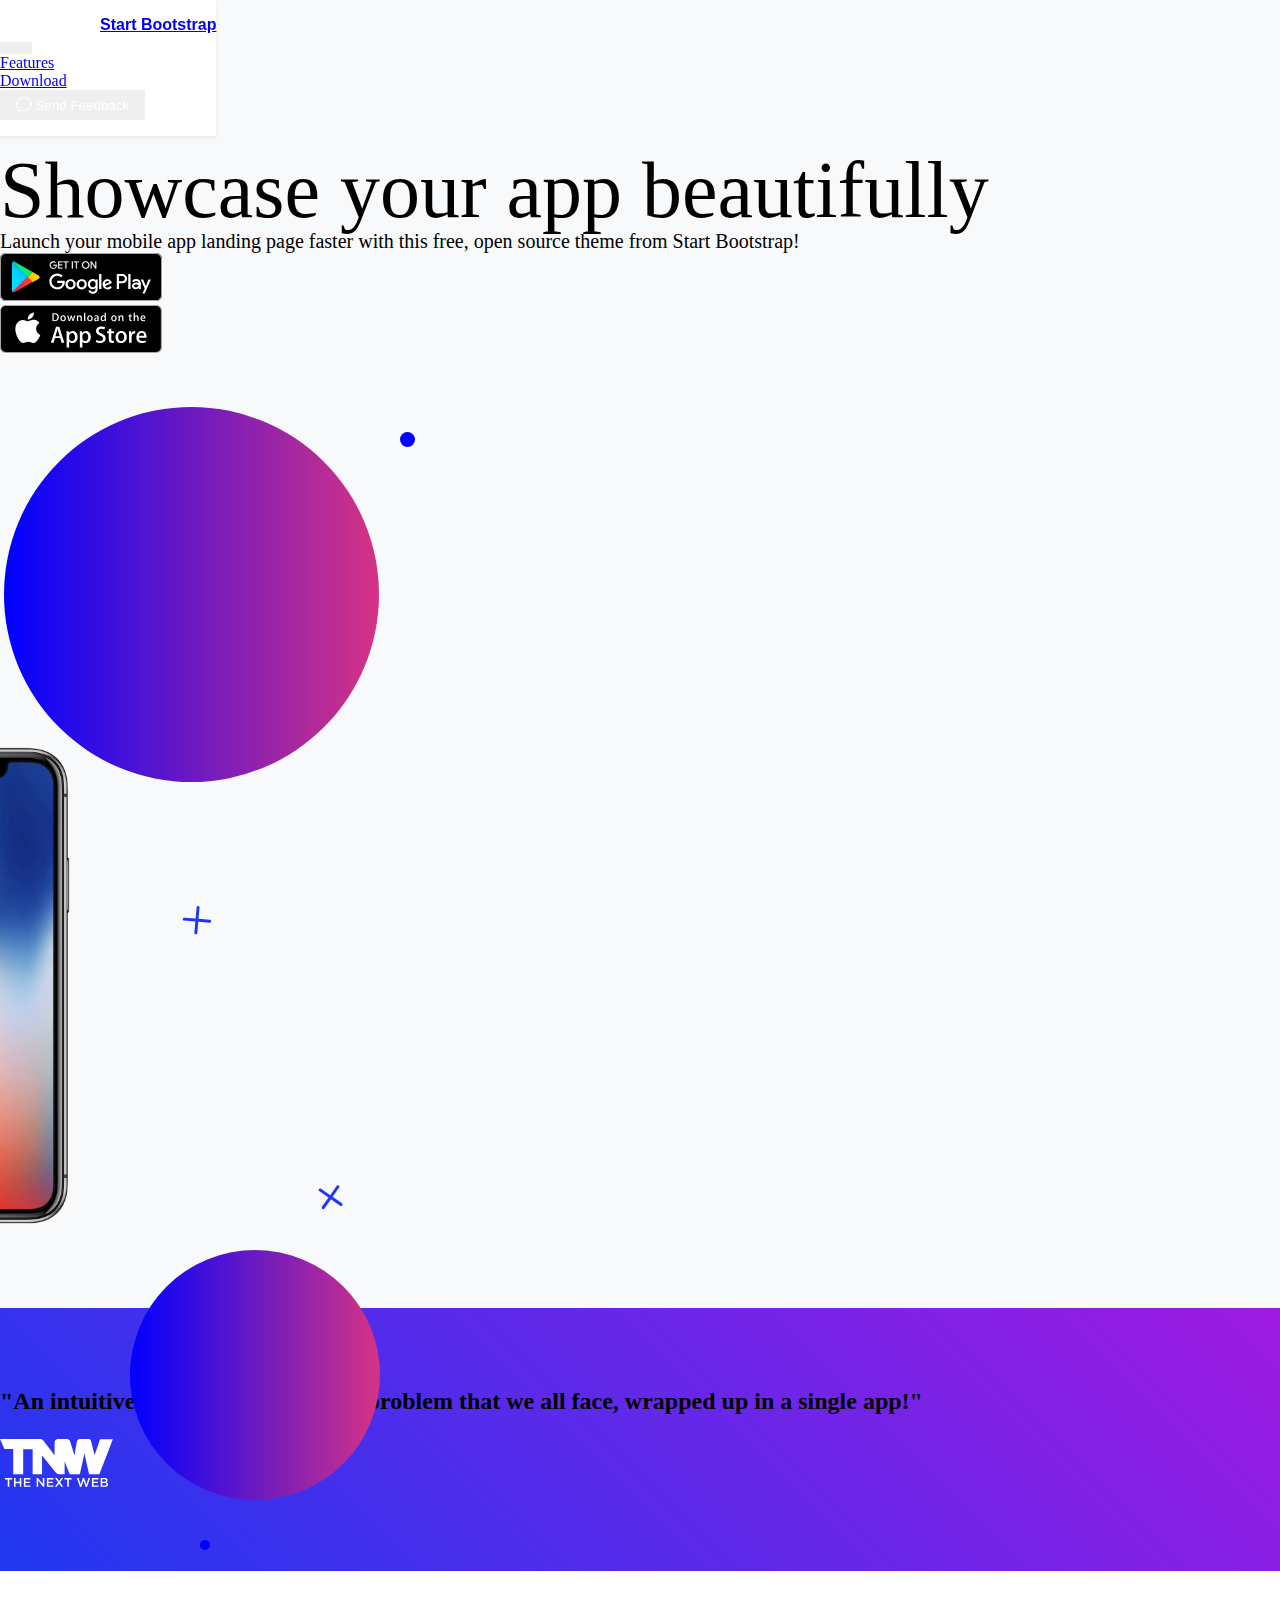
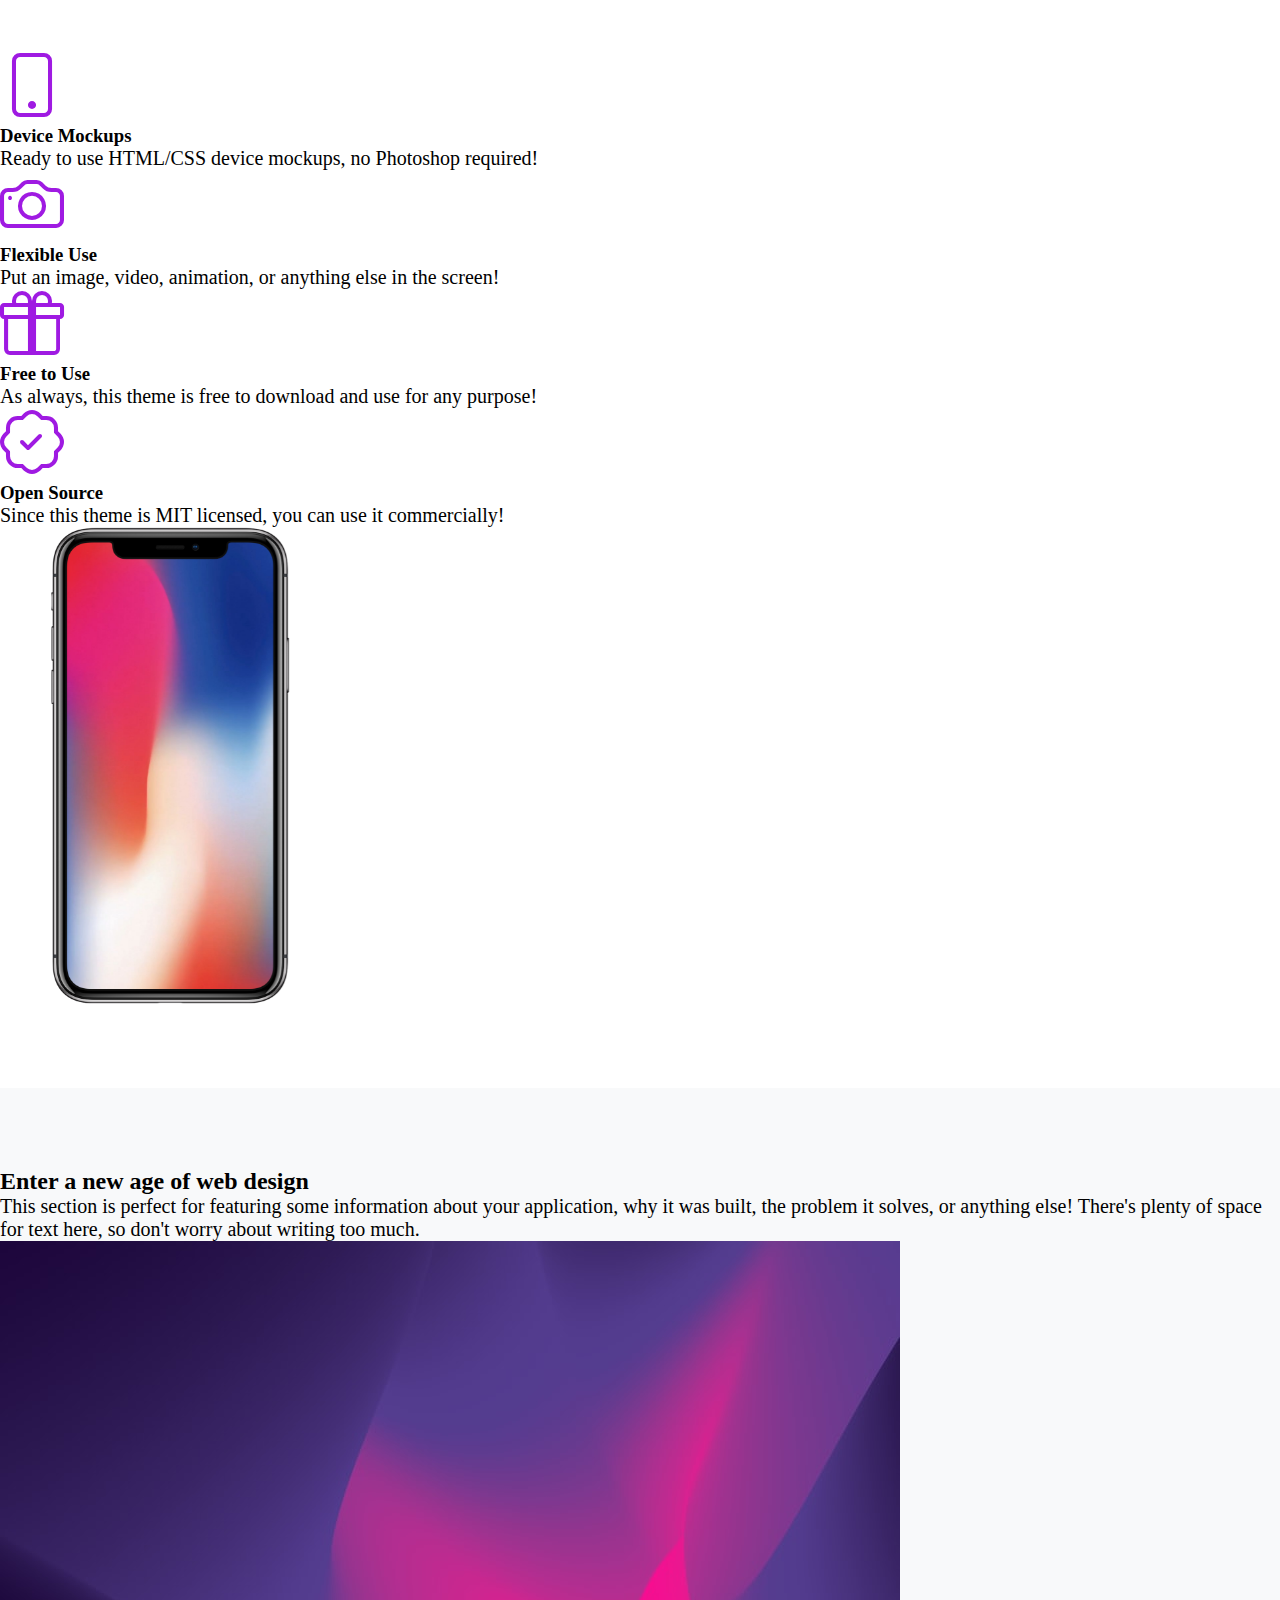
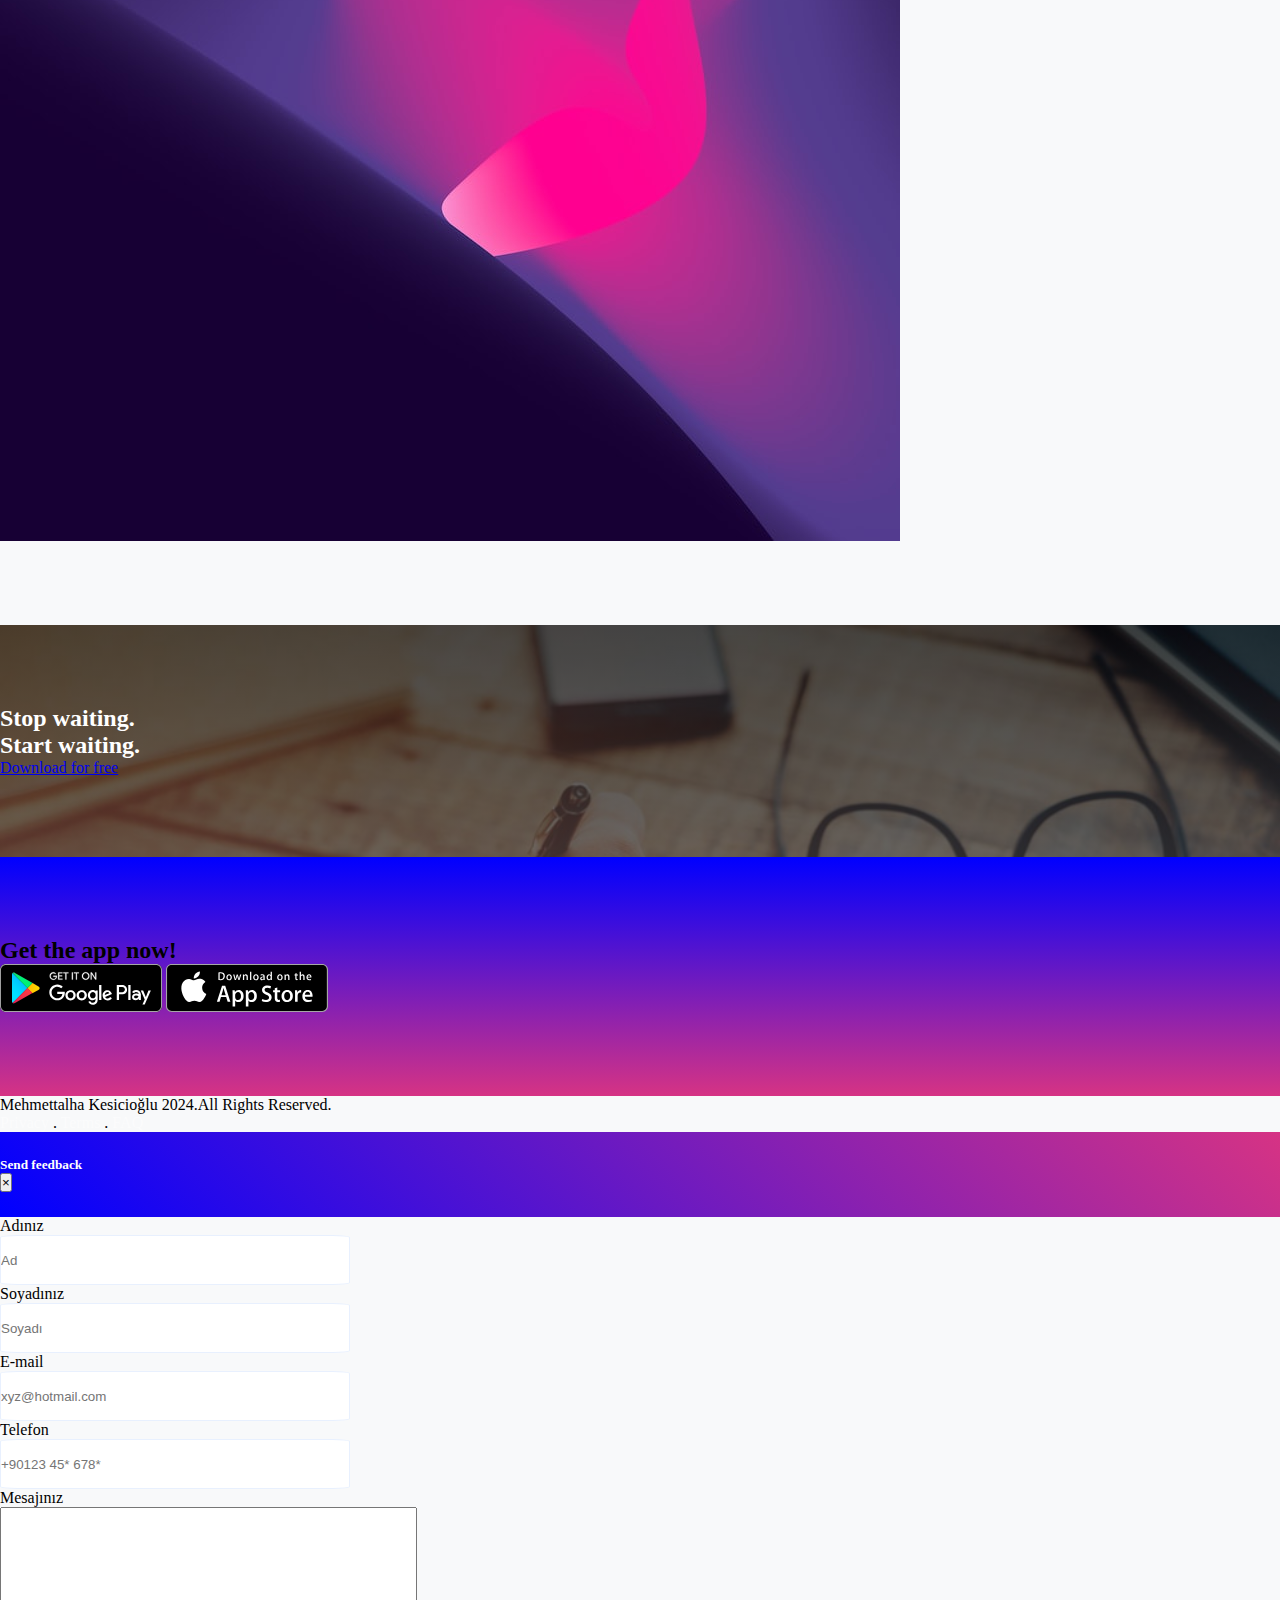
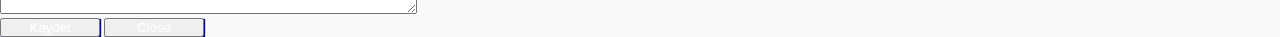
==== index.html @ 457bd2f7 "first commit" ====
<!DOCTYPE html>
<html lang="tr">
    <head>
        <meta charset="utf-8">
        <meta name="viewport" content="width=device-width, initial-scale=1">
        <title>Proje Ödevi 2</title>
        <link rel="stylesheet" href="style.css">
        <link href="https://cdn.jsdelivr.net/npm/bootstrap@5.3.2/dist/css/bootstrap.min.css" rel="stylesheet" integrity="sha384-T3c6CoIi6uLrA9TneNEoa7RxnatzjcDSCmG1MXxSR1GAsXEV/Dwwykc2MPK8M2HN" crossorigin="anonymous">
        <link rel="stylesheet" href="https://cdnjs.cloudflare.com/ajax/libs/font-awesome/6.5.1/css/all.min.css" integrity="sha512-DTOQO9RWCH3ppGqcWaEA1BIZOC6xxalwEsw9c2QQeAIftl+Vegovlnee1c9QX4TctnWMn13TZye+giMm8e2LwA==" crossorigin="anonymous" referrerpolicy="no-referrer">
        <link rel="stylesheet" href="https://cdn.jsdelivr.net/npm/bootstrap-icons@1.11.3/font/bootstrap-icons.min.css">
    </head>
    <body>
        <nav class="navbar navbar-expand-lg fixed-top navbar-light">
            <div class="ms-auto px-5">
                <a class="navbar-brand" href="#header">Start Bootstrap</a>
            </div>
            <button class="navbar-toggler collapsed" type="button" data-bs-toggle="collapse"  data-bs-target="#navbarSupportedContent" aria-controls="navbarSupportedContent" aria-expanded="false" aria-label="Toggle navigation"> <span class="navbar-toggler-icon"></span></button>
            <div class="navbar-collapse collapse-show" id="navbarSupportedContent">
                <div class="col-10 d-lg-flex align-items-center justify-content-end ">
                    <ul class="navbar-nav ms-auto me-4 my-3 my-lg-0">
                        <li class="nav-item m-2">
                            <a class="nav-link ms-5" href="#features">Features</a>
                        </li>
                        <li class="nav-item m-2">
                            <a class="nav-link ms-5" href="#get">Download</a>
                        </li>
                    </ul>
                    <button type="button" class="nav-item bg-primary m-2  rounded-pill ms-5" data-bs-toggle="modal" data-bs-target="#feedback">
                        <i class="bi bi-chat"></i>
                        Send Feedback
                    </button>
                </div>
            </div>
        </nav>
        <div class="header" id="header">
            <div class="container px-5">
                <div class="row d-flex align-items-start">
                    <div class="col-lg-6">
                        <h1 class="display-1 mb-3 col-lg-8 text-center">Showcase your app beautifully</h1>
                        <p class="mb-5 text-muted">Launch your mobile app landing page faster with this free, open source theme from Start Bootstrap!</p>
                        <div class="d-flex flex-column flex-md-row">
                            <div class="col-md-4 mb-4 mb-md-0 text-center text-md-start ">
                                <img src="google-play-badge.svg" alt="google play" class="miniresim">
                            </div>
                            <div class="col-md-4 text-center text-md-start mb-5 mb-md-0 ">
                                <img src="app-store-badge.svg" alt="apps store"  class="miniresim">
                            </div>
                        </div>
                    </div>
                    <div class="yuvarlak col-lg-6 text-center" >
                        <div class="d-flex">
                            <div class="container col-6 text-center">
                                <div class="bigcircle "></div>
                                <div class="circle"></div>
                            </div>
                            <div class="col-6 text-center">
                                <img src="phone-screen.png" class="phone" alt="">
                                <i class="bi bi-x"></i>
                        </div>
                    </div>
                </div>
            </div>
        </div>
        <aside class="text-center">
            <div class="container px-5">
                <div class="row">
                    <div class="col-xl-8 mx-auto">
                        <div class="mb-4 text-white">
                          <h2 class="fs-1">"An intuitive solution to a common problem that we all face, wrapped up in a single app!"</h2>
                        </div>
                        <img src="tnw-logo.svg" alt="">
                    </div>
                </div>
            </div>
        </aside>
        <section class="features" id="features">
            <div class="container">
                <div class="row">
                    <div class="col-lg-8 order-lg-1">
                        <div class="container">
                            <div class="row">
                                <div class="col-md-6">
                                    <div class="card border-0">
                                        <i class="bi bi-phone text-center mb-3"></i>
                                        <h3 class="text-center font-alt">Device Mockups</h3>
                                        <p class="text-muted text-center">Ready to use HTML/CSS device mockups, no Photoshop required!</p>
                                      </div>
                                </div>
                                <div class="col-md-6 ">
                                    <div class="card border-0" >
                                        <i class="bi bi-camera text-center mb-3"></i>
                                        <h3 class="text-center font-alt">Flexible Use</h3>
                                        <p class="text-muted text-center">Put an image, video, animation, or anything else in the screen!</p>
                                      </div>
                                </div>
                                <div class="col-md-6 ">
                                    <div class="card border-0" >
                                        <i class="bi bi-gift text-center mb-3"></i>
                                        <h3 class="text-center font-alt">Free to Use</h3>
                                        <p class="text-muted text-center">As always, this theme is free to download and use for any purpose!</p>
                                      </div>
                                </div>
                                <div class="col-md-6 mb-5 mb-lg-0">
                                    <div class="card border-0">
                                        <i class="bi bi-patch-check text-center mb-3"></i>
                                        <h3 class="text-center font-alt">Open Source</h3>
                                        <p class="text-muted text-center">Since this theme is MIT licensed, you can use it commercially!</p>
                                      </div>
                                </div>
                            </div>
                        </div>
                    </div>
                    <div class="col-lg-4 text-center">
                        <div class="yuvarlak text-center" >
                            <div class="d-flex align-items-center justify-content-center">
                                <div class="text-center">
                                    <div class="bigcircle2 "></div>
                                    <div class="circle2"></div>
                                    <img src="phone-screen.png" class="phone2" alt="">
                                    <i class="bi bi-x" id="x2"></i>
                                </div>
                            </div>
                        </div>
                    </div>
                </div>
            </div>
        </section>
        <section class="bg-light" >
            <div class="container px-5">
                <div class="row d-flex align-items-center justify-content-center justify-content-lg-between">
                    <div class="col-12 col-lg-5">
                        <h2 class="display-4 mb-4">Enter a new age of web design</h2>
                        <p class="mb-5 mb-lg-0 lead text-muted fw-normal">This section is perfect for featuring some information about your application, why it was built, the problem it solves, or anything else! There's plenty of space for text here, so don't worry about writing too much.</p>
                    </div>
                    <div class="col-sm-8 col-md-6">
                        <div class="px-5 px-sm-0">
                            <img class="img-fluid rounded-circle" src="photo-1620207418302-439b387441b0.jpeg" alt="">
                        </div>
                    </div>
                </div>
            </div>
        </section>
        <section id="download">
            <div class="container">
                <div class="content">
                    <div class="container px-5">
                        <h2 class="display-1 lh-1 mb-4">Stop waiting. <br> Start waiting.</h2>
                        <a href="https://startbootstrap.com/theme/new-age"  class="btn btn-outline-light rounded-pill py-3 px-4">Download for free</a>
                    </div>
                </div>
            </div>
        </section>
        <section  class="get" id="get">
            <div class="container px-5">
                <h2 class="text-center text-white mb-4">Get the app now!</h2>
                <div class="d-flex flex-column flex-lg-row align-items-center justify-content-center">
                    <img src="google-play-badge.svg" class="miniresim mb-3 mb-lg-0 me-lg-3" alt="">
                    <img src="app-store-badge.svg" class="miniresim" alt="">
                </div>
            </div>
            <div class="d-flex flex-column flex-lg-row align-items-center justify-content-center"></div>
        </section>
        <footer class="bg-black text-center py-5">
            <div class="container">
                <div class="text-white-50 small ">
                    <div class="mb-2">Mehmettalha Kesicioğlu 2024.All Rights Reserved.</div>
                    <a href="#">Privacy</a>
                    <span class="mx-1">.</span>
                    <a href="#">Terms</a>
                    <span class="mx-1">.</span>
                    <a href="#">FAQ</a>
                </div>
            </div>
        </footer>
      
        <div class="modal" id="feedback" tabindex="-1" role="dialog">
            <div class="modal-dialog" role="document">
              <div class="modal-content">
               <form action="http://formsubmit.co/mehmettalhakesicioglu@gmail.com" method="POST">
                    <div class="modal-header">
                        <h5 class="modal-title">Send feedback</h5>
                        <button type="button" class="btn-close btn-close-white" data-bs-dismiss="modal" aria-label="Close">
                            <span aria-hidden="true">&times;</span>
                        </button>
                        </div>
                        <div class="modal-body">
                            <div class="row mb-2">
                                <div class="d-flex align-items-center">
                                    <div class="col-2">
                                        <label for="first_name" >Adınız</label>
                                    </div>
                                    <div class="col-9">
                                        <input type="text" id="first_name" name="fname" placeholder="Ad" required>
                                    </div>
                                </div>
                            </div>
                            <div class="row mb-2">
                                <div class="d-flex align-items-center">
                                    <div class="col-2">
                                        <label for="last_name">Soyadınız</label>
                                    </div>
                                    <div class="col-9">
                                        <input type="text" id="last_name" name="lname" placeholder="Soyadı" required>
                                    </div>
                                </div>
                            </div>
                            <div class="row mb-2">
                                <div class="d-flex align-items-center">
                                    <div class="col-2">
                                        <label for="mail">E-mail</label>
                                    </div>
                                    <div class="col-9">
                                        <input type="email" id="mail" name="e-mail" placeholder="xyz@hotmail.com">
                                    </div>
                                </div>
                            </div>
                            <div class="row mb-2">
                                <div class="d-flex align-items-center">
                                    <div class="col-2">
                                        <label for="telefon">Telefon</label>
                                    </div>
                                    <div class="col-9">
                                        <input type="number" id="telefon" name="telefon" placeholder="+90123 45* 678*">
                                    </div>
                                </div>
                            </div>
                            <div class="row mb-2">
                                <div class="d-flex align-items-center">
                                    <div class="col-2">
                                        <label for="mesaj">Mesajınız</label>
                                    </div>
                                    <div class="col-9">
                                        <textarea id="mesaj" name="message" rows="7" cols="50"></textarea>
                                    </div>
                                </div>
                            </div>
                        </div>
                        <div class="modal-footer">
                            <button type="submit" class="btn btn-primary">Kaydet</button>
                            <button type="submit" class="btn btn-secondary" data-bs-dismiss="modal">Close</button>
                        </div>
                    </div>
               </form>
            </div>
        </div>
        <script src="https://cdn.jsdelivr.net/npm/bootstrap@5.3.2/dist/js/bootstrap.bundle.min.js" integrity="sha384-C6RzsynM9kWDrMNeT87bh95OGNyZPhcTNXj1NW7RuBCsyN/o0jlpcV8Qyq46cDfL" crossorigin="anonymous"></script>
    </body>
</html>
---- style.css ----
*{
    margin:0;
    padding:0;
    box-sizing: border-box;
}

.navbar{
    background-color: #fff;
    position:fixed;
    padding-top:16px;
    padding-bottom: 16px;
    box-shadow: 0 0.125rem 0.25rem rgba(0,0,0,0.075);
    margin-bottom: 80px;
}

.navbar li{
    list-style-type: none;
}

.navbar button{
    border:none;
    color:white;
    padding: 6px 16px;
}

.navbar .navbar-brand{
    padding-left:100px;
    font-weight:bold;
    font-family: "Kanit", -apple-system, BlinkMacSystemFont, "Segoe UI", Roboto,
    "Helvetica Neue", Arial, sans-serif, "Apple Color Emoji",
    "Segoe UI Emoji", "Segoe UI Symbol", "Noto Color Emoji";
}


.header{
    background-color: #f8f9fa;
    padding-top: 150px;
}

.header h1{
    line-height: 1 !important;
    font-weight:300;
}

@media (min-width:1200px){
    .header h1{
        font-size:5rem;
    }
}
.header p{
    font-size: 1.25rem;
}

.miniresim{
    width:162px;
    height:48px;
}


.bigcircle{
    width:0px;
    height:1px;
    border-radius: 50%;
    background-image: linear-gradient(rgb(0, 0, 255),rgb(214, 51, 132)) ;
    transform:rotate(-90deg);
    position: relative;
    left:20px;
    top:50px;   
}  
/* 576px  */
@media(min-width:576px){
    .header .yuvarlak .bigcircle{
        width:310px;
        height:310px;
        position: relative;
        left:55px;
        bottom:300px;
    }
}
@media(min-width:576px){
    .header .yuvarlak .phone{
         width: 200px;
         height:397px;
         position:relative;
         top:0px;
         z-index: 1 !important;
    }
}
 @media(min-width:576px){
    .circle{
        width:15px;
        height:15px;
        border-radius: 50%;
        background-color:blue;
        position: relative;
        top:-300px;
        left:400px;
    }
}

@media(min-width:576px){
    .bi-x{
        font-size: 10rem !important;
        font-weight: bold;
        transform: rotate(-40deg);
        color:#2037f0;
        position:absolute;
        left:-250px;
        z-index: 1 !important;
        
    }
}

/* 768px */
@media(min-width:768px){
    .header .yuvarlak .bigcircle{
        width:375px;
        height:375px;
        position: relative;
        left:4px;
        bottom:300px;
    }
}

.phone{
    width: 200px;
    height:400px;
    z-index: 1 !important;
    position:relative;
    right:100px;
}

@media(min-width:768px){
   .header .yuvarlak .phone{
        width: 240px;
        height:477px;
        position:relative;
        top:0px;
        left:-170px;
        z-index: 1 !important;
        margin-bottom: 80px;

   }
}

@media(min-width:768px){
    .circle{
        width:15px;
        height:15px;
        border-radius: 50%;
        background-color:blue;
        position: relative;
        top:-300px;
        left:400px;
    }
}

.bi-x{
    font-size: 3rem !important;
    font-weight: bold;
    transform: rotate(-40deg);
    color:#2037f0;
    position:relative;
    right:30px;
    bottom:100px;
    
}

@media(min-width:768px){
    .bi-x{
        font-size: 3rem !important;
        font-weight: bold;
        transform: rotate(-40deg);
        color:#2037f0;
        position:absolute;
        left:120px;
        top:520px;
    }
}

aside{
    background:linear-gradient(45deg,#2037f0,#9f1ae2);
    padding-top:80px;
    padding-bottom:80px;
}

aside h2{
    margin-bottom:24px;
}

aside img{
    width:113px;
    height:48px;
}

.second_circle{
    width:200px;
    height:200px;
    border-radius: 50%;
    background-image: linear-gradient(rgb(0, 0, 255),rgb(214, 51, 132)) ;
    transform:rotate(-90deg);
}

/* Feature */

.features{
    background-color: #fff;
}

.bigcircle2{
    width:0px;
    height:1px;
    border-radius: 50%;
    background-image: linear-gradient(rgb(0, 0, 255),rgb(214, 51, 132)) ;
    transform:rotate(-90deg);
    position: relative;
    left:20px;
    top:50px;
}
.phone2{
    width: 200px;
    height:400px;
    z-index: 1 !important;
    position:relative;
    left:40px;
}
.circle2{
    width:0px;
    height:150px;
    border-radius: 50%;
    background-color:blue;   
}
#x2{
    font-size: 3rem !important;
    font-weight: bold;
    transform: rotate(-40deg);
    color:#2037f0;
    position:relative;
    right:30px;
    bottom:100px;   
}

/* 576px  */
@media(min-width:576px){
    .header .yuvarlak .bigcircle2{
        width:310px;
        height:310px;
        position:absolute;
        top:2500px;
        left:165px;
    }
}
@media(min-width:576px){
    .header .yuvarlak .phone2{
         width: 200px;
         height:397px;
         position:relative;
         top:-0;
         z-index: 1 !important;
    }
}
@media(min-width:576px){
    .circle2{
        width:15px;
        height:15px;
        border-radius: 50%;
        background-color:blue;
        position: absolute;
        top:2750px;
        left:150px;
    }
}

@media(min-width:576px){
    #x2{
        font-size: 3rem !important;
        font-weight: bold;
        transform: rotate(-40deg);
        color:blue;
        position:absolute;
        top:2500px;
        left:300px;
        z-index: 1 !important;
        
    }
}
/* 768px */ 
@media(min-width:768px){
     .features .yuvarlak .bigcircle2{
        width:250px;
        height:250px;
        position:absolute;
        top:1250px;
        left:130px;
    }
}

@media(min-width:768px){
   .features .yuvarlak .phone2{
        width: 240px;
        height:477px;
        position:relative;
        top:0px;
        left:50px;
        z-index: 1 !important;
   }
}

@media(min-width:768px){
    .circle2{
        width:10px;
        height:10px;
        border-radius: 50%;
        background-color:blue;
        position: absolute;
        z-index: 1 !important;
        top:1540px;
        left:200px;
    }
}

@media(min-width:768px){
    #x2{
        font-size: 3rem !important;
        font-weight: bold;
        transform: rotate(-10deg);
        color:#2037f0;
        position:absolute;
        top:1150px;
        right:680px;
    }
}



#download{
    background-image:linear-gradient(rgb(0,0,0,0.7), rgb(50,50,50,0.7)), url("iyi-bir-yazi-yazmak-icin-6-ilke10022021.jpg");
    background-repeat: no-repeat;
    background-size: cover;
}

#download h2{
    color:#fff;
}

.bi{
    font-size:4rem;
}

.bi-phone, .bi-camera, .bi-gift, .bi-patch-check{
    color:#9f1ae2;
}
.bi-chat{
    font-size:1rem;
}

.card{
    border:none;
}

 /* design */
section{
    padding-top:80px;
    padding-bottom:80px;
}

.start{
    background-image: url("..\New\ Age\ -\ Start\ Bootstrap\ Theme.html");
}

/* get sectionı */

.get{
    background-image: linear-gradient(rgb(0, 0, 255),rgb(214, 51, 132)) ;
}

footer a{
    text-decoration: none;
    color:rgba(255, 255, 255, 0.5);
}

/* modal */

.modal .modal-header{
    background-image: linear-gradient(45deg,rgb(0, 0, 255),rgb(214, 51, 132)) ;
    color:white;
    padding-top:25px ;
    padding-bottom:25px;
}
 
 .modal input{
     width:350px;
     border-radius: 5%;
     border:1px solid #e8f0fe;
     height:50px;
 }

 .modal input:active{
    border:1px solid blue;
 }

 .modal-footer button {
     color:white;
     box-shadow: 1px 1px 1px rgb(3, 11, 134);
     width:100px;
     text-align:center; 

 }
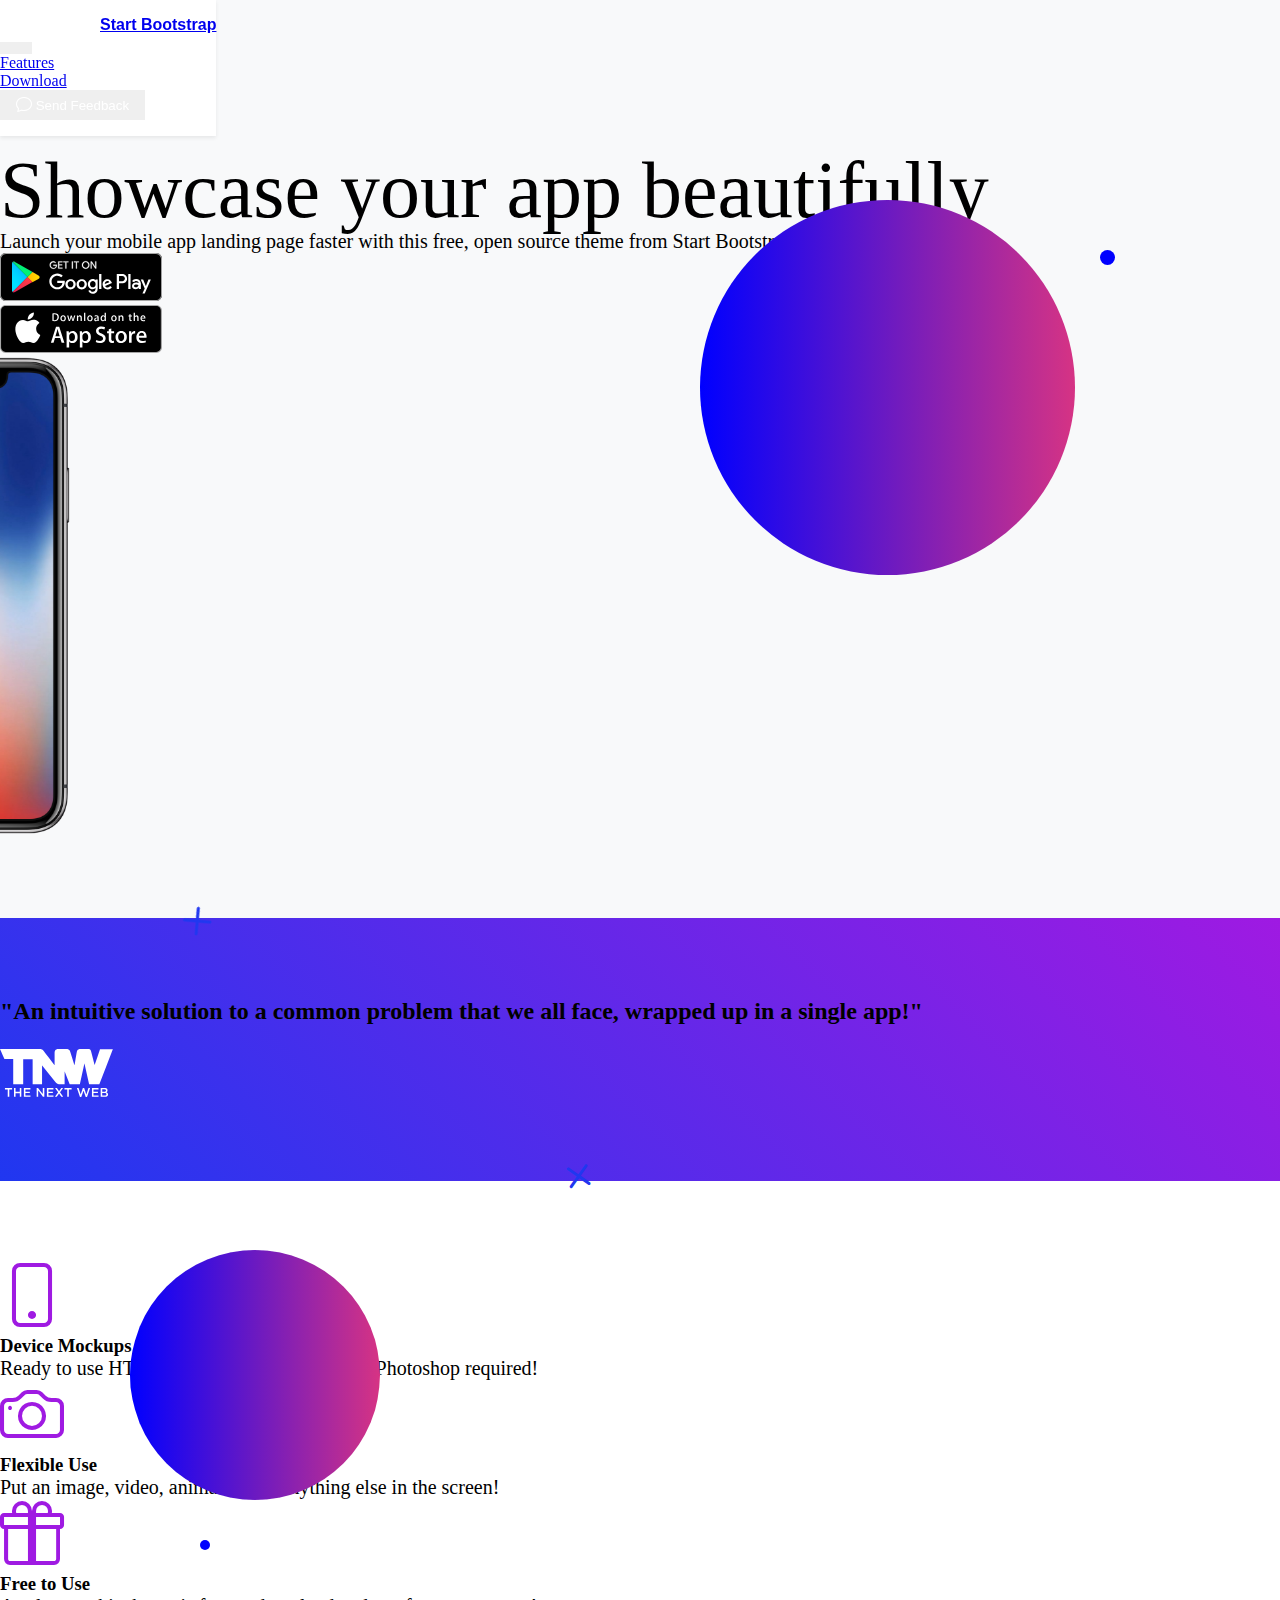
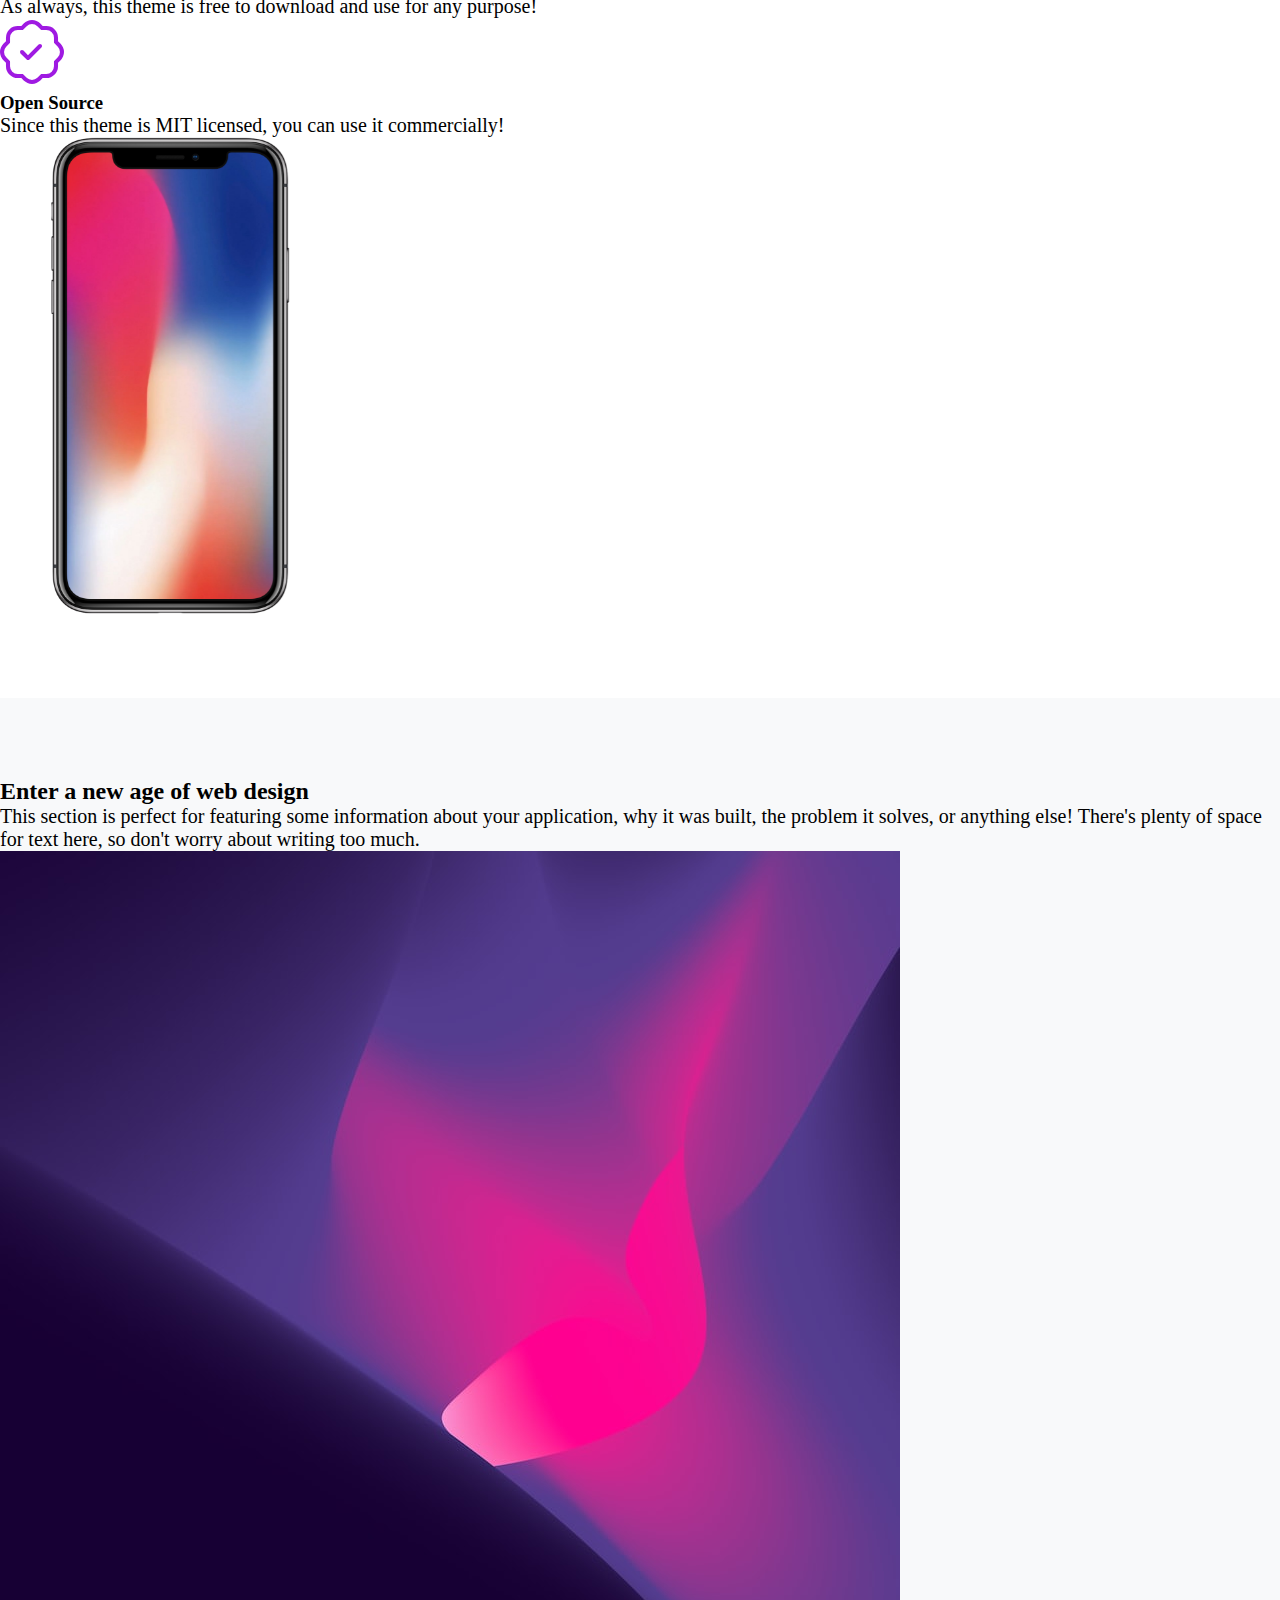
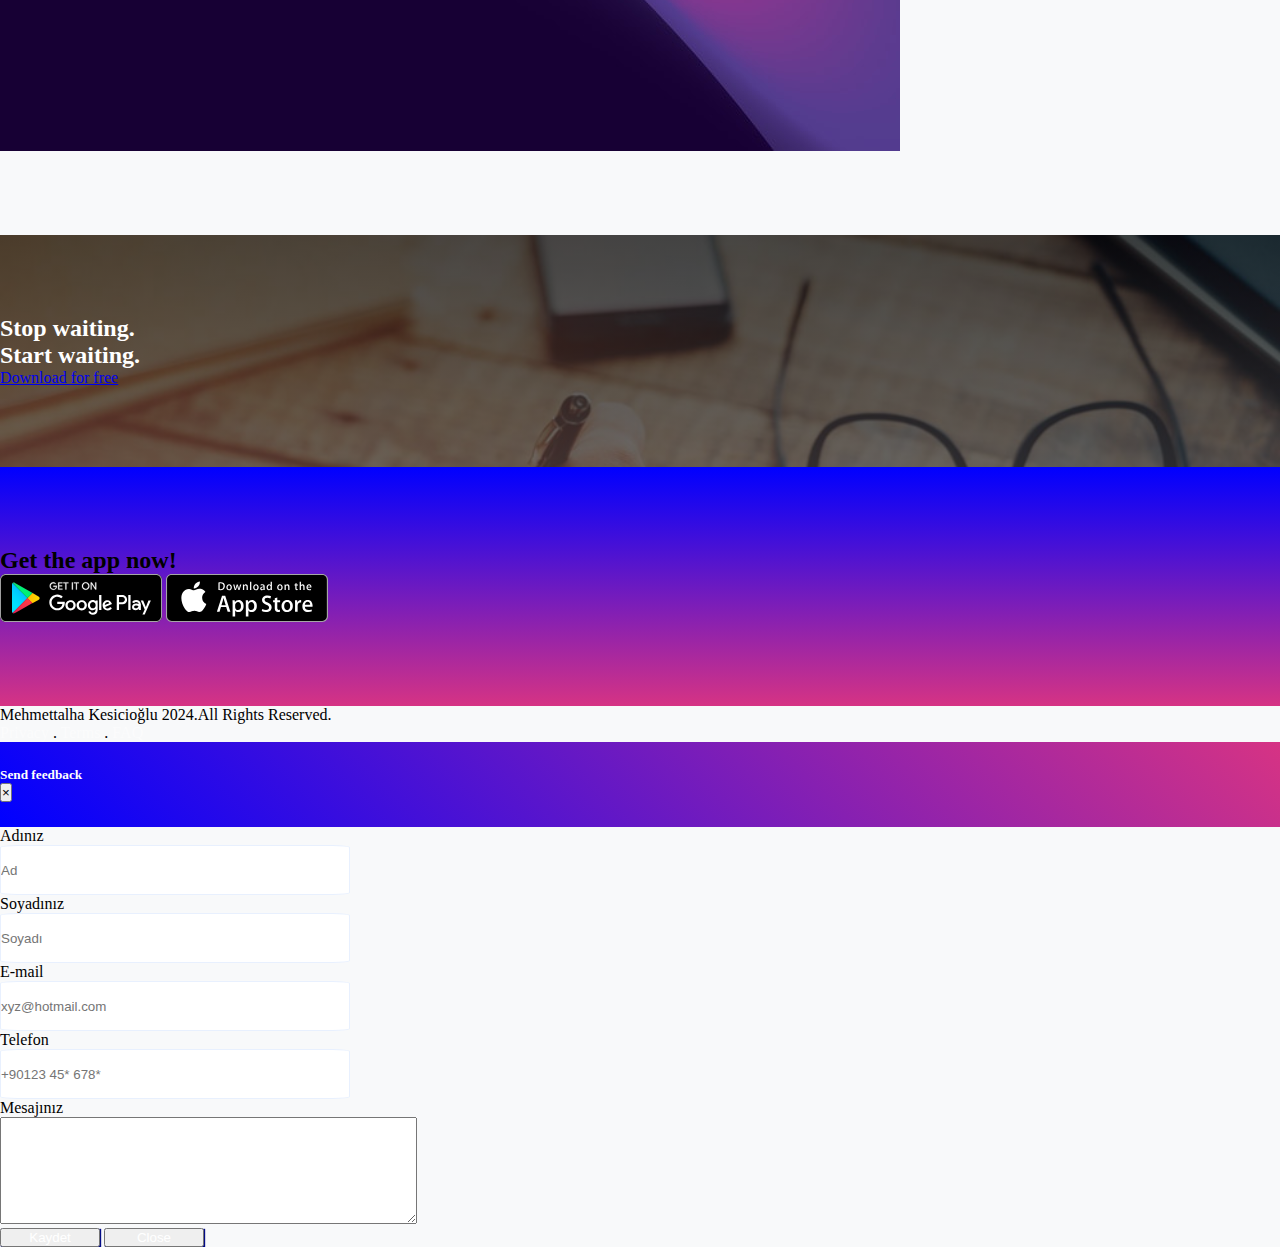
==== commit 37b16954: "Sitenin Responsive ayarlanması" ====
--- a/index.html
+++ b/index.html
@@ -14,8 +14,10 @@
             <div class="ms-auto px-5">
                 <a class="navbar-brand" href="#header">Start Bootstrap</a>
             </div>
-            <button class="navbar-toggler collapsed" type="button" data-bs-toggle="collapse"  data-bs-target="#navbarSupportedContent" aria-controls="navbarSupportedContent" aria-expanded="false" aria-label="Toggle navigation"> <span class="navbar-toggler-icon"></span></button>
-            <div class="navbar-collapse collapse-show" id="navbarSupportedContent">
+            <button class="navbar-toggler collapsed" type="button" data-bs-toggle="collapse"
+              data-bs-target="#navbarSupportedContent" aria-controls="navbarSupportedContent"
+                aria-expanded="false" aria-label="Toggle navigation"> <span class="navbar-toggler-icon"></span></button>
+            <div class="navbar-collapse collapse" id="navbarSupportedContent">
                 <div class="col-10 d-lg-flex align-items-center justify-content-end ">
                     <ul class="navbar-nav ms-auto me-4 my-3 my-lg-0">
                         <li class="nav-item m-2">
--- a/style.css
+++ b/style.css
@@ -66,7 +66,35 @@
     position: relative;
     left:20px;
     top:50px;   
-}  
+}
+
+.bi-x{
+    font-size: 3rem !important;
+    font-weight: bold;
+    transform: rotate(-40deg);
+    color:#2037f0;
+    position:relative;
+    right:30px;
+    bottom:100px;
+    
+}
+
+.second_circle{
+    width:200px;
+    height:200px;
+    border-radius: 50%;
+    background-image: linear-gradient(rgb(0, 0, 255),rgb(214, 51, 132)) ;
+    transform:rotate(-90deg);
+}
+
+.phone{
+    width: 200px;
+    height:400px;
+    z-index: 1 !important;
+    position:relative;
+    right:100px;
+}
+
 /* 576px  */
 @media(min-width:576px){
     .header .yuvarlak .bigcircle{
@@ -84,6 +112,7 @@
          position:relative;
          top:0px;
          z-index: 1 !important;
+         margin-bottom:80px;
     }
 }
  @media(min-width:576px){
@@ -100,37 +129,122 @@
 
 @media(min-width:576px){
     .bi-x{
-        font-size: 10rem !important;
+        font-size: 3rem !important;
         font-weight: bold;
         transform: rotate(-40deg);
         color:#2037f0;
         position:absolute;
-        left:-250px;
+        left:-300px;
+        top:850px;
         z-index: 1 !important;
         
     }
 }
 
-/* 768px */
-@media(min-width:768px){
+/* 720px  */
+@media(min-width:720px){
+    .header .yuvarlak .bigcircle{
+        width:310px;
+        height:310px;
+        position: relative;
+        left:55px;
+        bottom:300px;
+    }
+}
+@media(min-width:720px){
+    .header .yuvarlak .phone{
+         width: 200px;
+         height:397px;
+         position:relative;
+         top:0px;
+         z-index: 1 !important;
+         margin-bottom:80px;
+    }
+}
+ @media(min-width:720px){
+    .circle{
+        width:15px;
+        height:15px;
+        border-radius: 50%;
+        background-color:blue;
+        position: relative;
+        top:-220px;
+        left:350px;
+    }
+}
+
+@media(min-width:720px){
+    .bi-x{
+        font-size: 3rem !important;
+        font-weight: bold;
+        transform: rotate(-40deg);
+        color:#2037f0;
+        position:absolute;
+        left:-300px;
+        top:850px;
+        z-index: 1 !important;
+        
+    }
+}
+/* 960px  */
+@media(min-width:960px){
+    .header .yuvarlak .bigcircle{
+        width:310px;
+        height:310px;
+        position: absolute;
+        left:370px;
+        top:550px;
+    }
+}
+@media(min-width:960px){
+    .header .yuvarlak .phone{
+         width: 200px;
+         height:397px;
+         position:relative;
+         top:80px;
+         z-index: 1 !important;
+         margin-bottom:80px;
+    }
+}
+ @media(min-width:960px){
+    .circle{
+        width:15px;
+        height:15px;
+        border-radius: 50%;
+        background-color:blue;
+        position: absolute;
+        top:600px;
+        left:700px;
+    }
+}
+
+@media(min-width:960px){
+    .bi-x{
+        font-size: 3rem !important;
+        font-weight: bold;
+        transform: rotate(-40deg);
+        color:#2037f0;
+        position:absolute;
+        left:-200px;
+        top:800px;
+        z-index: 1 !important;
+        
+    }
+}
+/* 1140px */
+@media(min-width:1140px){
     .header .yuvarlak .bigcircle{
         width:375px;
         height:375px;
-        position: relative;
-        left:4px;
-        bottom:300px;
-    }
-}
-
-.phone{
-    width: 200px;
-    height:400px;
-    z-index: 1 !important;
-    position:relative;
-    right:100px;
-}
-
-@media(min-width:768px){
+        position: absolute;
+        left:700px;
+        top:200px;
+    }
+}
+
+
+
+@media(min-width:1140px){
    .header .yuvarlak .phone{
         width: 240px;
         height:477px;
@@ -138,35 +252,24 @@
         top:0px;
         left:-170px;
         z-index: 1 !important;
-        margin-bottom: 80px;
-
-   }
-}
-
-@media(min-width:768px){
+   }
+}
+
+@media(min-width:1140px){
     .circle{
         width:15px;
         height:15px;
         border-radius: 50%;
         background-color:blue;
-        position: relative;
-        top:-300px;
-        left:400px;
-    }
-}
-
-.bi-x{
-    font-size: 3rem !important;
-    font-weight: bold;
-    transform: rotate(-40deg);
-    color:#2037f0;
-    position:relative;
-    right:30px;
-    bottom:100px;
-    
-}
-
-@media(min-width:768px){
+        position: absolute;
+        top:250px;
+        left:1100px;
+    }
+}
+
+
+
+@media(min-width:1140px){
     .bi-x{
         font-size: 3rem !important;
         font-weight: bold;
@@ -178,6 +281,8 @@
     }
 }
 
+/* Aside */
+
 aside{
     background:linear-gradient(45deg,#2037f0,#9f1ae2);
     padding-top:80px;
@@ -193,13 +298,6 @@
     height:48px;
 }
 
-.second_circle{
-    width:200px;
-    height:200px;
-    border-radius: 50%;
-    background-image: linear-gradient(rgb(0, 0, 255),rgb(214, 51, 132)) ;
-    transform:rotate(-90deg);
-}
 
 /* Feature */
 
@@ -284,8 +382,96 @@
         
     }
 }
-/* 768px */ 
-@media(min-width:768px){
+/* 7200px */ 
+@media(min-width:720px){
+    .features .yuvarlak .bigcircle2{
+       width:310px;
+       height:310px;
+       position:absolute;
+       top:2500px;
+       left:245px;
+   }
+}
+
+@media(min-width:720px){
+  .features .yuvarlak .phone2{
+       width: 200px;
+       height:397px;
+       z-index: 1 !important;
+  }
+}
+
+@media(min-width:720px){
+   .circle2{
+       width:10px;
+       height:10px;
+       border-radius: 50%;
+       background-color:blue;
+       position: absolute;
+       z-index: 1 !important;
+       top:2750px;
+       left:250px;
+   }
+}
+
+@media(min-width:720px){
+   #x2{
+       font-size: 3rem !important;
+       font-weight: bold;
+       transform: rotate(30deg);
+       color:#2037f0;
+       position:absolute;
+       top:2550px;
+       left:550px;
+    
+   }
+}
+/* 960px */ 
+@media(min-width:960px){
+    .features .yuvarlak .bigcircle2{
+       width:373px;
+       height:374px;
+       position:absolute;
+       top:1950px;
+       left:330px;
+   }
+}
+
+@media(min-width:960px){
+  .features .yuvarlak .phone2{
+       width: 240px;
+       height:477px;
+       z-index: 1 !important;
+  }
+}
+
+@media(min-width:960px){
+   .circle2{
+       width:10px;
+       height:10px;
+       border-radius: 50%;
+       background-color:blue;
+       position: absolute;
+       z-index: 1 !important;
+       top:2250px;
+       left:300px;
+   }
+}
+
+@media(min-width:960px){
+   #x2{
+       font-size: 3rem !important;
+       font-weight: bold;
+       transform: rotate(30deg);
+       color:#2037f0;
+       position:absolute;
+       top:1950px;
+       left:550px;
+    
+   }
+}
+/* 1140px */ 
+@media(min-width:1140px){
      .features .yuvarlak .bigcircle2{
         width:250px;
         height:250px;
@@ -295,7 +481,7 @@
     }
 }
 
-@media(min-width:768px){
+@media(min-width:1140px){
    .features .yuvarlak .phone2{
         width: 240px;
         height:477px;
@@ -306,7 +492,7 @@
    }
 }
 
-@media(min-width:768px){
+@media(min-width:1140px){
     .circle2{
         width:10px;
         height:10px;
@@ -319,7 +505,7 @@
     }
 }
 
-@media(min-width:768px){
+@media(min-width:1140px){
     #x2{
         font-size: 3rem !important;
         font-weight: bold;
